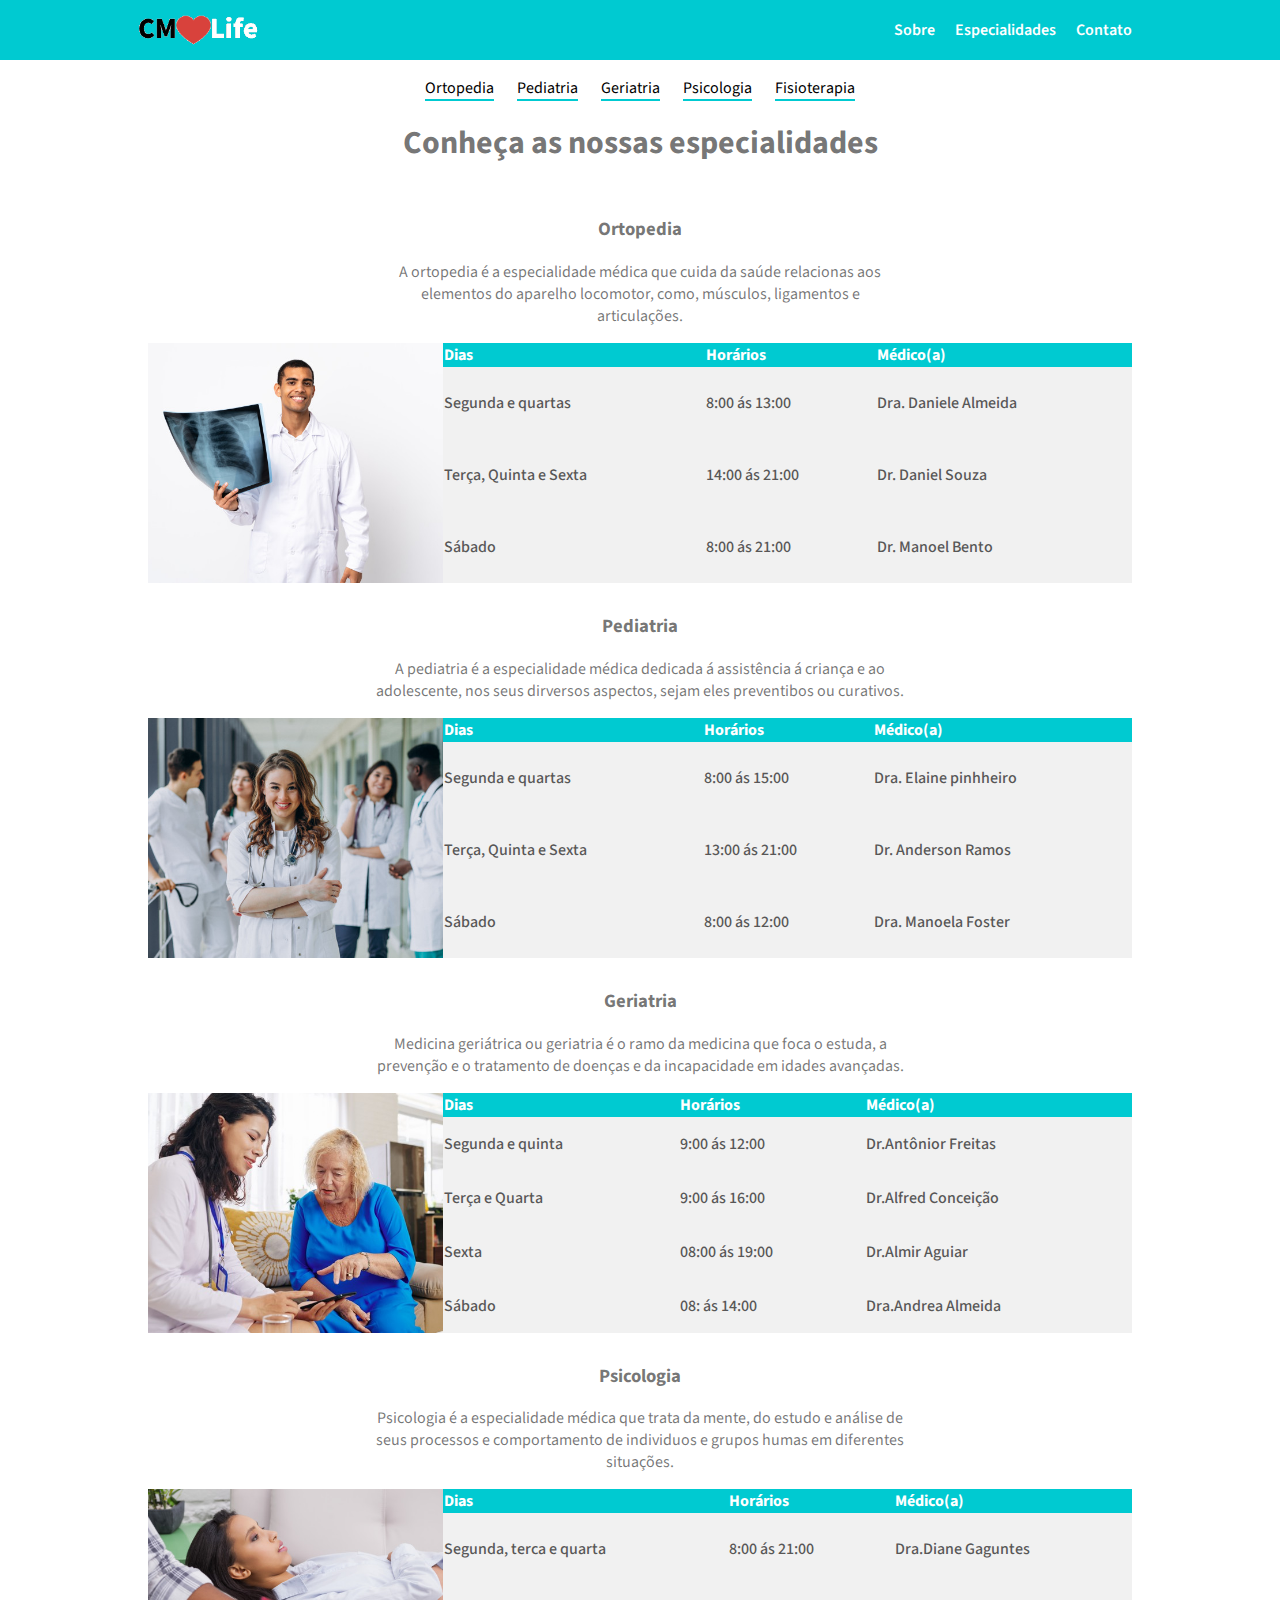
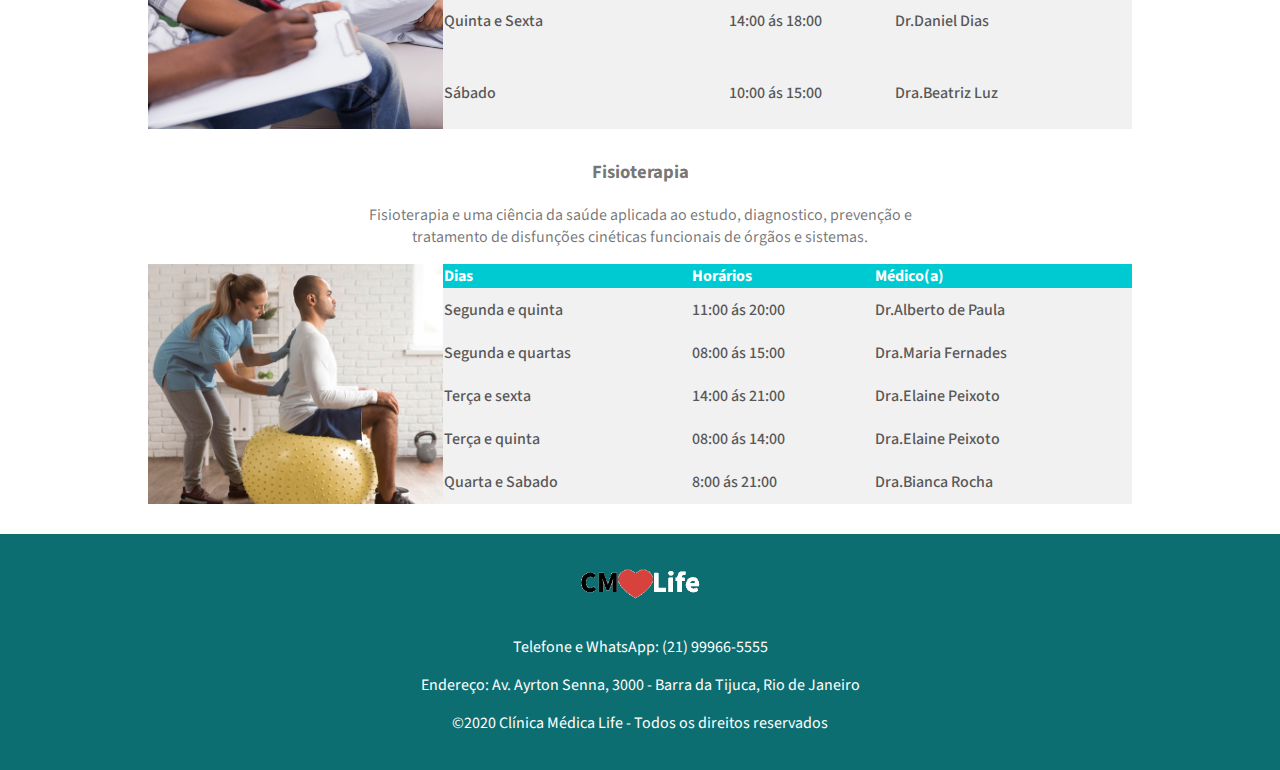
==== especialidades.html @ 8597306c "first commit" ====
<!DOCTYPE html>
<html lang="pt-br">
<head>
    <meta charset="UTF-8">
    <meta http-equiv="X-UA-Compatible" content="IE=edge">
    <meta name="viewport" content="width=device-width, initial-scale=1.0">
    <link rel="stylesheet" href="CSS/style.css">
    <link rel="stylesheet" href="CSS/estilos-especialidades.css">
    <link rel="stylesheet" href="https://fonts.googleapis.com/css2?family=Source+Sans+Pro:ital,wght@0,200;0,300;0,400;0,600;0,700;0,900;1,200;1,300;1,400;1,600;1,700;1,900&display=swap">
    <title>CMLife - Especialidades</title>
</head>
<body>
    <header class="topo">
        <div class="container">
            <div class="topo-titulo">
                <a href="index.html">
                    <img class="topo-logo" src="assets/logo.png" alt="">
                </a>
            </div>
                <nav class="topo-links">
                    <a href="index.html#sobre">Sobre</a>
                    <a href="#especialiades">Especialidades</a>
                    <a href="index.html#contato">Contato</a>
                </nav>
            </div>   
        </div>   
    </header>

    <main class="container">

        <section class="navegacao container">
            <div class="navegacao-links container">
                <nav class="links-navegacao">
                    <a href="#ortopedia">Ortopedia</a>
                    <a href="#pediatria">Pediatria</a>
                    <a href="#geriatria">Geriatria</a>
                    <a href="#psicologia">Psicologia</a>
                    <a href="#fisioterapia">Fisioterapia</a>
                </nav>
                <h1>Conheça as nossas especialidades</h1>
            </div>
        </section>

        <div class="blocos">

        <section class="bloco" id="ortopedia">
            <div class="bloco-texto">
                <h3>Ortopedia</h3>
                <p>A ortopedia é a especialidade médica que cuida da saúde relacionas aos elementos do aparelho locomotor, como, músculos, ligamentos e <br>articulações.</p>
            </div>
            <div class="box-tabela-especialista">
                <img src="assets/ortopedia.png" alt="Ortopedista imagem">
                    <table class="tabelas-especialistas">
                        <thead>
                            <tr>
                                <th>Dias</th>
                                <th>Horários</th>
                                <th>Médico(a)</th>
                            </tr>
                        </thead>
                        <tbody>
                            <tr>
                                <td>Segunda e quartas</td>
                                <td>8:00 ás 13:00</td>
                                <td>Dra. Daniele Almeida</td>
                            </tr>
                            <tr>
                                <td>Terça, Quinta e Sexta</td>
                                <td>14:00 ás 21:00</td>
                                <td>Dr. Daniel Souza</td>
                            </tr>
                            <tr>
                                <td>Sábado</td>
                                <td>8:00 ás 21:00</td>
                                <td>Dr. Manoel Bento</td>
                            </tr>
                        </tbody>
                    </table>
            </div>
        </section>

        <section class="bloco" id="pediatria">
            <div class="bloco-texto">
                <h3>Pediatria</h3>
                <p>A pediatria é a especialidade médica dedicada á assistência á criança e ao adolescente, nos seus dirversos aspectos, sejam eles preventibos ou curativos.</p>
            </div>
            <div class="box-tabela-especialista">
                <img  src="assets/pediatra2.png" alt="Pediatra Imagem">
                    <table class="tabelas-especialistas">
                        <thead>
                            <tr>
                                <th>Dias</th>
                                <th>Horários</th>
                                <th>Médico(a)</th>
                            </tr>
                        </thead>
                        <tbody>
                            <tr>
                                <td>Segunda e quartas</td>
                                <td>8:00 ás 15:00</td>
                                <td>Dra. Elaine pinhheiro</td>
                            </tr>
                            <tr>
                                <td>Terça, Quinta e Sexta</td>
                                <td>13:00 ás 21:00</td>
                                <td>Dr. Anderson Ramos</td>
                            </tr>
                            <tr>
                                <td>Sábado</td>
                                <td>8:00 ás 12:00</td>
                                <td>Dra. Manoela Foster</td>
                            </tr>
                        </tbody>
                    </table>
            </div>
        </section>

        <section class="bloco" id="geriatria">
            <div class="bloco-texto">
                <h3>Geriatria</h3>
                <p>Medicina geriátrica ou geriatria é o ramo da medicina que foca o estuda, a prevenção e o tratamento de doenças e da incapacidade em idades avançadas.</p>
            </div>
            <div class="box-tabela-especialista">
                <img src="assets/geriatra.png" alt="Medica Geriátrica Imagem">
                    <table class="tabelas-especialistas">
                        <thead>
                            <tr>
                                <th>Dias</th>
                                <th>Horários</th>
                                <th>Médico(a)</th>
                            </tr>
                        </thead>
                        <tbody>
                            <tr>
                                <td>Segunda e quinta</td>
                                <td>9:00 ás 12:00</td>
                                <td>Dr.Antônior Freitas</td>
                            </tr>
                            <tr>
                                <td>Terça e Quarta</td>
                                <td>9:00 ás 16:00</td>
                                <td>Dr.Alfred Conceição</td>
                            </tr>
                            <tr>
                                <td>Sexta</td>
                                <td>08:00 ás 19:00</td>
                                <td>Dr.Almir Aguiar</td>
                            </tr>
                            <tr>
                                <td>Sábado</td>
                                <td>08: ás 14:00</td>
                                <td>Dra.Andrea Almeida</td>
                            </tr>
                        </tbody>
                    </table>
            </div>
        </section>

        <section class="bloco" id="psicologia">
            <div class="bloco-texto">
                <h3>Psicologia</h3>
                <p>Psicologia é a especialidade médica que trata da mente, do estudo e análise de seus processos e comportamento de individuos e grupos humas em diferentes situações.</p>
            </div>

            <div class="box-tabela-especialista">
                <img src="assets/psicologo.png" alt="Imagem Psicologo">
                <table class="tabelas-especialistas">
                    <thead>
                        <tr>
                            <th>Dias</th>
                            <th>Horários</th>
                            <th>Médico(a)</th>
                        </tr>
                    </thead>
                    <tbody>
                        <tr>
                            <td>Segunda, terca e quarta</td>
                            <td>8:00 ás 21:00</td>
                            <td>Dra.Diane Gaguntes</td>
                        </tr>
                        <tr>
                            <td>Quinta e Sexta</td>
                            <td>14:00 ás 18:00</td>
                            <td>Dr.Daniel Dias</td>
                        </tr>
                        <tr>
                            <td>Sábado</td>
                            <td>10:00 ás 15:00</td>
                            <td>Dra.Beatriz Luz</td>
                        </tr>
                    </tbody>    
                </table>
            </div>
        </section>

        <section class="bloco" id="fisioterapia">
            <div class="bloco-texto">
                <h3>Fisioterapia</h3>
                <p>Fisioterapia e uma ciência da saúde aplicada ao estudo, diagnostico, prevenção e tratamento de disfunções cinéticas funcionais de órgãos e sistemas.</p>
            </div>
            <div class="box-tabela-especialista">
                <img src="assets/fisioterapia.png" alt="Fisioterapeuta ">
                <table class="tabelas-especialistas">
                    <thead>
                        <tr>
                            <th>Dias</th>
                            <th>Horários</th>
                            <th>Médico(a)</th>
                        </tr>
                    </thead>
                    <tbody>
                        <tr>
                            <td>Segunda e quinta</td>
                            <td>11:00 ás 20:00</td>
                            <td>Dr.Alberto de Paula</td>
                        </tr>
                        <tr>
                            <td>Segunda e quartas</td>
                            <td>08:00 ás 15:00</td>
                            <td>Dra.Maria Fernades</td>
                        </tr>
                        <tr>
                            <td>Terça e sexta</td>
                            <td>14:00 ás 21:00</td>
                            <td>Dra.Elaine Peixoto</td>
                        </tr>
                        <tr>
                            <td>Terça e quinta</td>
                            <td>08:00 ás 14:00</td>
                            <td>Dra.Elaine Peixoto</td>
                        </tr>
                        <tr>
                            <td>Quarta e Sabado</td>
                            <td>8:00 ás 21:00</td>
                            <td>Dra.Bianca Rocha</td>
                        </tr>
                    </tbody>
                </table>
            </div>
        </section>

        </div>
    </main>
    <footer>
        <div class="container">
            <img class="topo-logo" src="assets/logo.png" alt="Clínica Médica" title="Clínica Médica Life">
      
            <p>
              Telefone e WhatsApp: (21) 99966-5555
            </p>
            <p>
              Endereço: Av. Ayrton Senna, 3000 - Barra da Tijuca, Rio de Janeiro
            </p>
      
            <p>
              ©2020 Clínica Médica Life  - Todos os direitos reservados
            </p>
          </div>
    </footer>
    
</body>
</html>
---- CSS/style.css ----
@import url('https://fonts.googleapis.com/css2?family=Poppins:ital,wght@0,100;0,200;0,300;0,400;0,500;0,600;0,700;0,800;0,900;1,100;1,200;1,300;1,400;1,500;1,600;1,700;1,800;1,900&family=Roboto:wght@300;500&family=Source+Sans+Pro:ital,wght@1,200&display=swap');


*{
    box-sizing: border-box;
}

body{
    margin: 0;
    padding: 0;
    color: #fff;
    height: 100vh;
    width: 100vw;
    font-family: 'Source Sans Pro', sans-serif;
}

main {
    color: #0000008c;
    margin-bottom: 60px;
  }

.container{
    max-width: 1024px;
    margin: 0 auto;
    width: 100%;
}

.container-conteudo {
    max-width: 600px;
    margin: 0 auto;
    text-align: center;
  }
  

.topo{
    background-color: #00cad1;
    width: 100%;
}

.topo img{
    max-width: 150px;
}

.topo .container{
    display: flex;
    align-items: center;
    justify-content: space-between;
    width: 100%;
    min-height: 60px;
    padding: 0 10px;
    margin: 0 atuo;
}

.topo-titulo{
   font-weight: 600;
   font-size: 28px;
   color: #fff;
   display: flex;
   justify-content: center;
   align-items: center;
}

.topo-titulo a{
    display: flex;
}

.topo-logo{
    height: 60px;
}

.topo-links{
    display: flex;
}

.topo-links a{
    padding: 10px;
    text-decoration: none;
    color: #fff;
    font-weight: 600;
}

.topo-links a:hover{
    color: #004b4c;
}

/* Visão geral*/

#sobre, #especialidades, #contrato{
    padding: 40px 20px 0;
}

.box-visao-geral{
    position: relative;
    background-image: url('../assets/recepcao.png');
    background-repeat: no-repeat;
    background-size: cover;
    width: 100%;
    height: 500px;
}

.box-visao-geral-titulo{
    height: 100%;
    color: #fff;
    padding: 10px;
    display: flex;
    align-items: center;
}

.box-visao-geral h1{
    font-weight: 500;
    text-transform: uppercase;
    font-size: 38px;
    margin: 0;
}

.box-sobre{
  display: flex;
  justify-content: center;
  align-items: center;
}

.box-sobre h3{
    font-weight: 500;
    text-transform: uppercase;
}

.box-sobre img{
    height: 250px;
}

.box-especialidades{
    display: flex; 
}

.box-sobre-especialidades{
    border-radius: 3px;
    box-shadow: 0px 1px 10px rgb(0 0 0 / 50%);
    margin: 20px;
    width: calc(100% / 3 - 40px);
}

.box-sobre-especialidades img{
    width: 100%;
}

.box-sobre-especialidades figcaption{
    text-align: center;
    padding: 10px;
    text-transform: uppercase;
}

.link-horario{
    text-align: center;
    margin-top: 20px;
}

.link-horarios{
     background-color: #00cad1;
     color: #fff;
     font-weight: 600;
     text-transform: uppercase;
     padding: 10px 20px;
     text-decoration: none;

}

footer {
    background-color: #0d6e71;
    color: #fff;
    padding: 20px;
  }
  
  footer .container {
    text-align: center;
  }



  @media (max-width: 1024px) {
    .box-visao-geral { height: 400px;}
  }

  @media (min-width: 426px) and (max-width: 768px){
      .box-visao-geral{height: 300px;}
      .box-sobre img{display: none;}

      .box-especialidades{
        display: flex;
        flex-direction: row;
        flex-wrap: wrap;
        align-items: center;
        justify-content: center;
      }

      .box-sobre-especialidades{
        width: 33.33%; 
    }

  }
  
  @media (max-width: 425px){

    .topo-links a{
        padding: 10px 35px;
        border-top: 1px solid #0d6e71;
    }

    .container{
        display: flex;
        flex-direction: column;
    }


    .box-visao-geral {
         height: 200px;}

    .box-visao-geral h1 {
         font-size: 28px;}

    .box-sobre img{display: none;}
    .box-especialidade {
      width: 100%;
  }
    .box-especialidades{
        display: flex;
        flex-direction: column;
        align-items: center;
    }

    .box-sobre-especialidades{
        width: 100%;
    }

    .container-conteudo{
        text-align: center;
        font-size: 15px;
        width: 90%;
    }

    iframe{
        margin: 0 auto;
        width: 95%;
    }

    footer img{
        object-fit: contain;
    }
  }
---- CSS/estilos-especialidades.css ----
/*Estilo Cabeçalho*/
.navegacao-links {
    margin: 17px auto;
    text-align: center;
}

.navegacao-links a{
    margin: 10px 10px;
    text-decoration: none;
    border-bottom: 2px solid #00cad1;
    color: black;
}

.navegacao-links a:hover{
    color: #1a868a;
}

.container h1{
    margin-bottom: 50px;
}

/*Fim do cabeçalho*/

.bloco{
    margin-bottom: 30px ;
}

.bloco-texto{
    font-size: 16px;
    text-align: center;
    margin: 0 auto;
    max-width: 550px;
}

.box-tabela-especialista{
    display: flex;
    height: 240px;
    padding: 0 20px;
}

.box-tabela-especialista img {
    width: 30%;
    height: 100%;
    object-fit: cover;
  }
  
.tabelas-especialistas{
    border-spacing: 0;
    text-align: left;
    width: 70%;
    height: 100%;
}

.tabelas-especialistas thead tr{
    background-color: #00cad1;
    color: #fff;
}

.tabelas-especialistas tr{
    background-color: #f1f1f1;
    color: #585757;
    font-weight: 500;
}

.tabela-especialistas tbody tr:nth-of-type(2n+1) {
    background-color: #cdcdcd;
    border: 1px solid #f1f1f1;
  }

  .tabela-especialistas th, .tabela-especialistas td  {
    padding: 10px;
  }

/* Responsividade*/

  @media(min-width: 426px) and (max-width: 768px){
    .box-tabela-especialista img{
        display: none;
    }

    .tabelas-especialistas{
        border-spacing: 0;
        text-align: center;
        width: 100%;
        height: 100%;
    }

  }


  @media (min-width: 320px) and (max-width: 425px){
    .container{
        display: flex;
        flex-direction: column;
    }

    .topo-links a{
        padding: 10px;
        text-align: center;
    }

    section.navegacao.container {
        height: 200px;
    }

    .navegacao-links nav{
        display: flex;
        justify-content: column;

    }

    .links-navegacao{
        text-align: center;
        flex-wrap: wrap;
        align-items: center;
        padding: 6px;
        margin: 5px;
    }

    .box-tabela-especialista img{
        display: none;
    }

    .tabelas-especialistas{
        border-spacing: 0;
        text-align: center;
        width: 100%;
        height: 100%;
    }


  }
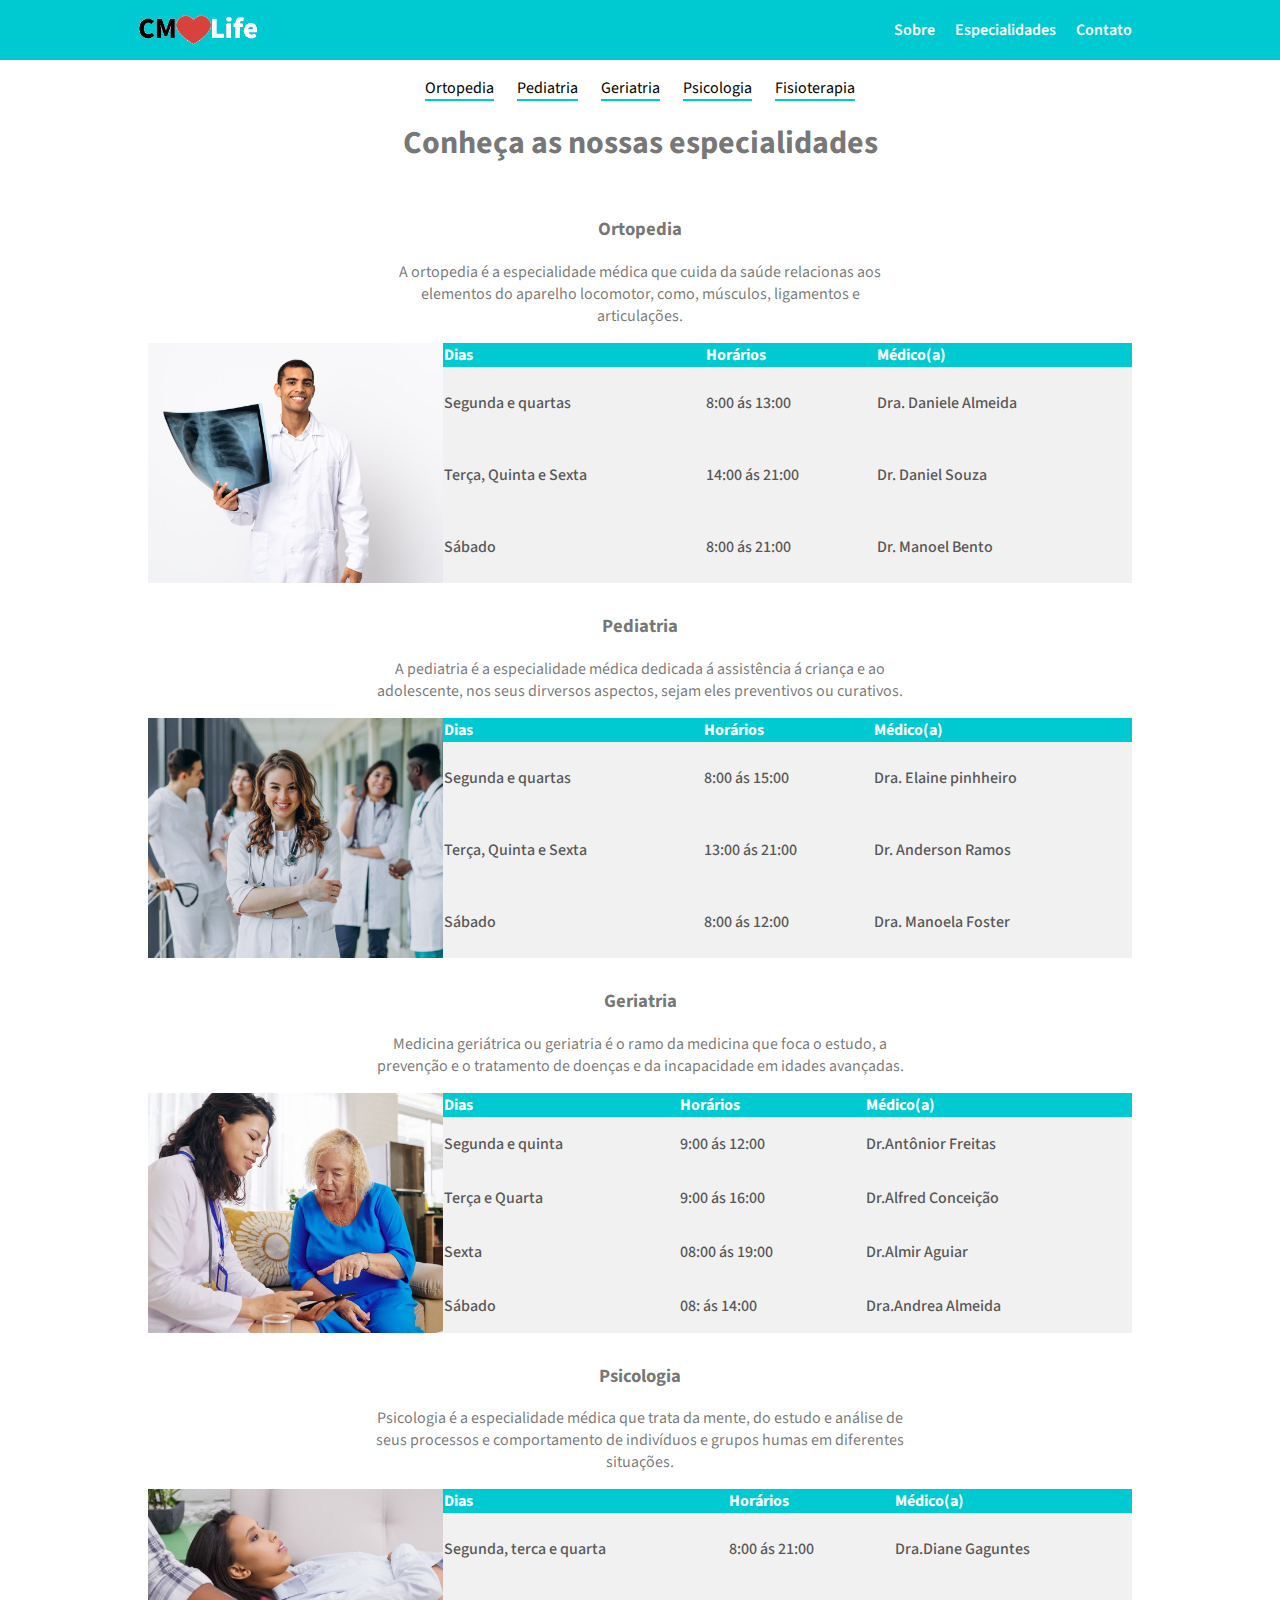
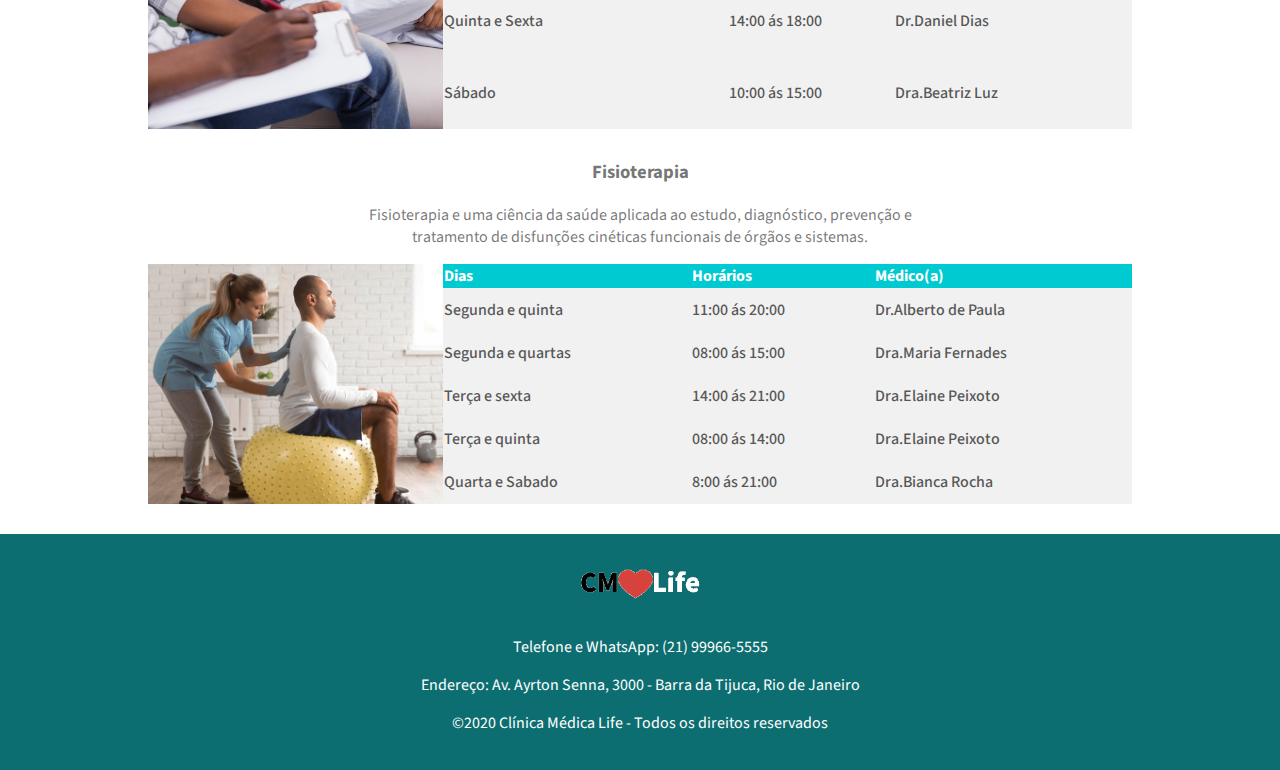
==== commit ded135fc: "correction" ====
--- a/especialidades.html
+++ b/especialidades.html
@@ -82,7 +82,7 @@
         <section class="bloco" id="pediatria">
             <div class="bloco-texto">
                 <h3>Pediatria</h3>
-                <p>A pediatria é a especialidade médica dedicada á assistência á criança e ao adolescente, nos seus dirversos aspectos, sejam eles preventibos ou curativos.</p>
+                <p>A pediatria é a especialidade médica dedicada á assistência á criança e ao adolescente, nos seus dirversos aspectos, sejam eles preventivos ou curativos.</p>
             </div>
             <div class="box-tabela-especialista">
                 <img  src="assets/pediatra2.png" alt="Pediatra Imagem">
@@ -118,7 +118,7 @@
         <section class="bloco" id="geriatria">
             <div class="bloco-texto">
                 <h3>Geriatria</h3>
-                <p>Medicina geriátrica ou geriatria é o ramo da medicina que foca o estuda, a prevenção e o tratamento de doenças e da incapacidade em idades avançadas.</p>
+                <p>Medicina geriátrica ou geriatria é o ramo da medicina que foca o estudo, a prevenção e o tratamento de doenças e da incapacidade em idades avançadas.</p>
             </div>
             <div class="box-tabela-especialista">
                 <img src="assets/geriatra.png" alt="Medica Geriátrica Imagem">
@@ -159,7 +159,7 @@
         <section class="bloco" id="psicologia">
             <div class="bloco-texto">
                 <h3>Psicologia</h3>
-                <p>Psicologia é a especialidade médica que trata da mente, do estudo e análise de seus processos e comportamento de individuos e grupos humas em diferentes situações.</p>
+                <p>Psicologia é a especialidade médica que trata da mente, do estudo e análise de seus processos e comportamento de indivíduos e grupos humas em diferentes situações.</p>
             </div>
 
             <div class="box-tabela-especialista">
@@ -196,7 +196,7 @@
         <section class="bloco" id="fisioterapia">
             <div class="bloco-texto">
                 <h3>Fisioterapia</h3>
-                <p>Fisioterapia e uma ciência da saúde aplicada ao estudo, diagnostico, prevenção e tratamento de disfunções cinéticas funcionais de órgãos e sistemas.</p>
+                <p>Fisioterapia e uma ciência da saúde aplicada ao estudo, diagnóstico, prevenção e tratamento de disfunções cinéticas funcionais de órgãos e sistemas.</p>
             </div>
             <div class="box-tabela-especialista">
                 <img src="assets/fisioterapia.png" alt="Fisioterapeuta ">
@@ -259,4 +259,4 @@
     </footer>
     
 </body>
-</html>+</html>
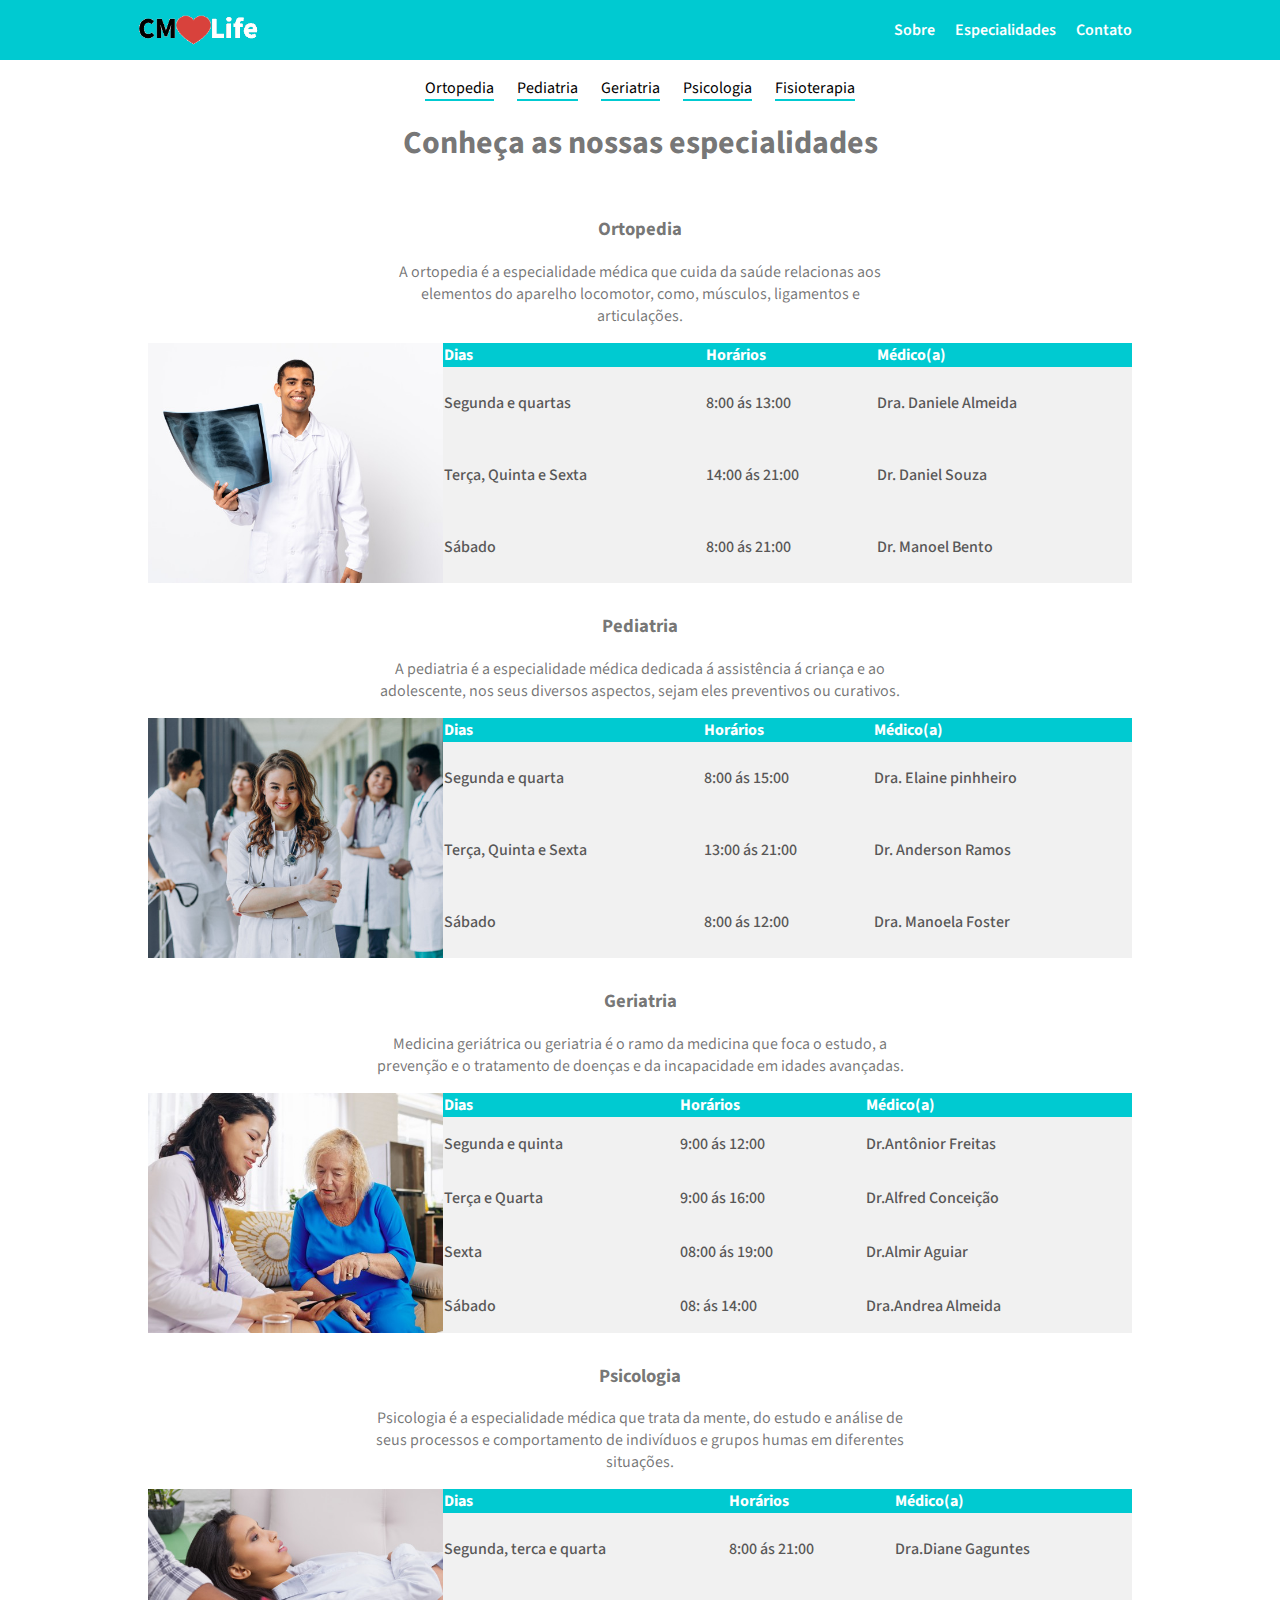
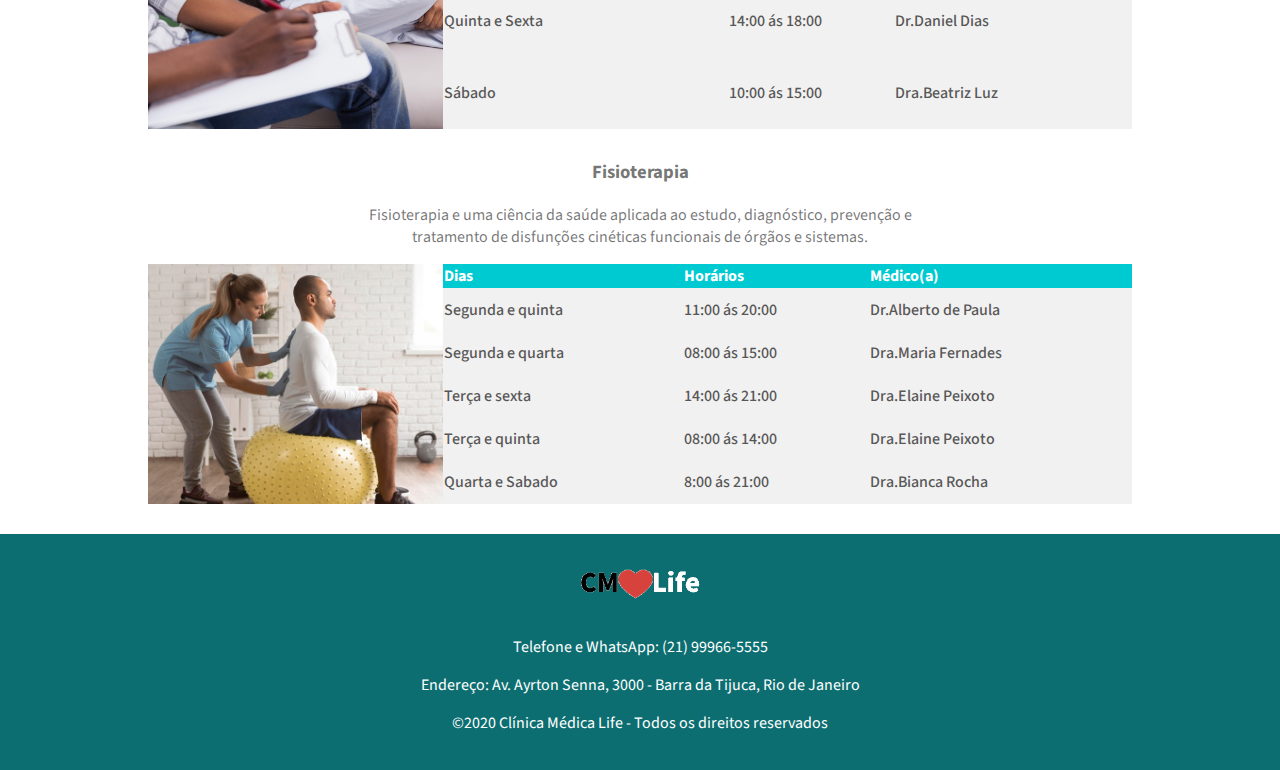
==== commit 741e40c2: "Second commit" ====
--- a/especialidades.html
+++ b/especialidades.html
@@ -82,7 +82,7 @@
         <section class="bloco" id="pediatria">
             <div class="bloco-texto">
                 <h3>Pediatria</h3>
-                <p>A pediatria é a especialidade médica dedicada á assistência á criança e ao adolescente, nos seus dirversos aspectos, sejam eles preventivos ou curativos.</p>
+                <p>A pediatria é a especialidade médica dedicada á assistência á criança e ao adolescente, nos seus diversos aspectos, sejam eles preventivos ou curativos.</p>
             </div>
             <div class="box-tabela-especialista">
                 <img  src="assets/pediatra2.png" alt="Pediatra Imagem">
@@ -96,7 +96,7 @@
                         </thead>
                         <tbody>
                             <tr>
-                                <td>Segunda e quartas</td>
+                                <td>Segunda e quarta</td>
                                 <td>8:00 ás 15:00</td>
                                 <td>Dra. Elaine pinhheiro</td>
                             </tr>
@@ -215,7 +215,7 @@
                             <td>Dr.Alberto de Paula</td>
                         </tr>
                         <tr>
-                            <td>Segunda e quartas</td>
+                            <td>Segunda e quarta</td>
                             <td>08:00 ás 15:00</td>
                             <td>Dra.Maria Fernades</td>
                         </tr>
